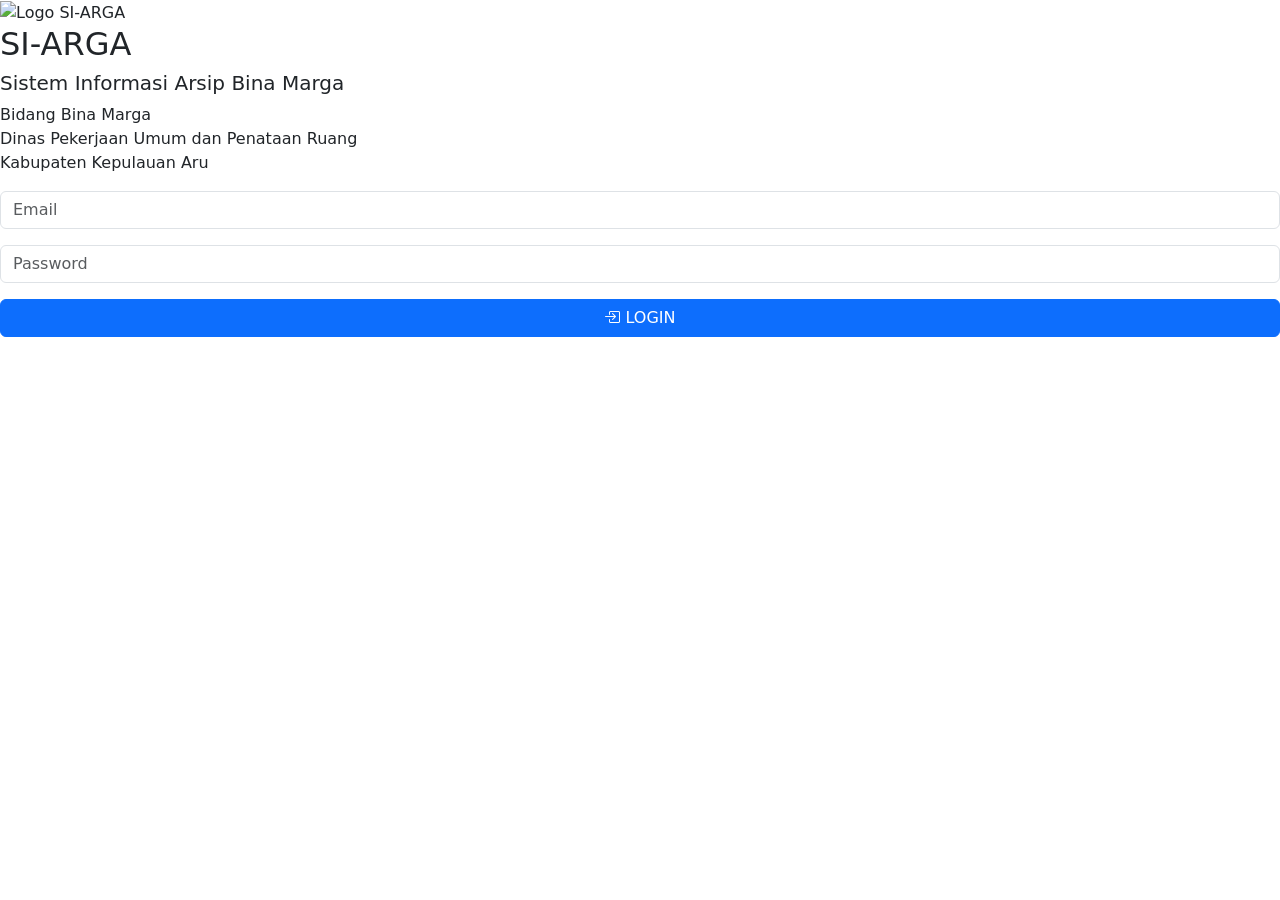
==== index.html @ 4b65cdda "Add files via upload" ====
<!DOCTYPE html>
<html lang="id">
<head>
    <meta charset="UTF-8">
    <meta name="viewport" content="width=device-width, initial-scale=1.0">
    <title>SI-ARGA | Login</title>

    <!-- Bootstrap -->
    <link href="https://cdn.jsdelivr.net/npm/bootstrap@5.3.3/dist/css/bootstrap.min.css" rel="stylesheet">

    <!-- Bootstrap Icon -->
    <link href="https://cdn.jsdelivr.net/npm/bootstrap-icons@1.11.3/font/bootstrap-icons.css" rel="stylesheet">

    <!-- CSS -->
    <link rel="stylesheet" href="css/style.css">
</head>

<body>

<div class="login-box">

    <img src="assets/logo-siarga.png" class="logo" alt="Logo SI-ARGA">

    <h2>SI-ARGA</h2>

    <h5>Sistem Informasi Arsip Bina Marga</h5>

    <p>
        Bidang Bina Marga<br>
Dinas Pekerjaan Umum dan Penataan Ruang<br>
Kabupaten Kepulauan Aru
    </p>

    <input type="email" id="email" class="form-control mb-3" placeholder="Email">

    <input type="password" id="password" class="form-control mb-3" placeholder="Password">

    <button class="btn btn-primary w-100" onclick="login()">
        <i class="bi bi-box-arrow-in-right"></i>
        LOGIN
    </button>

</div>
<script src="js/login.js"></script>
</body>
</html>
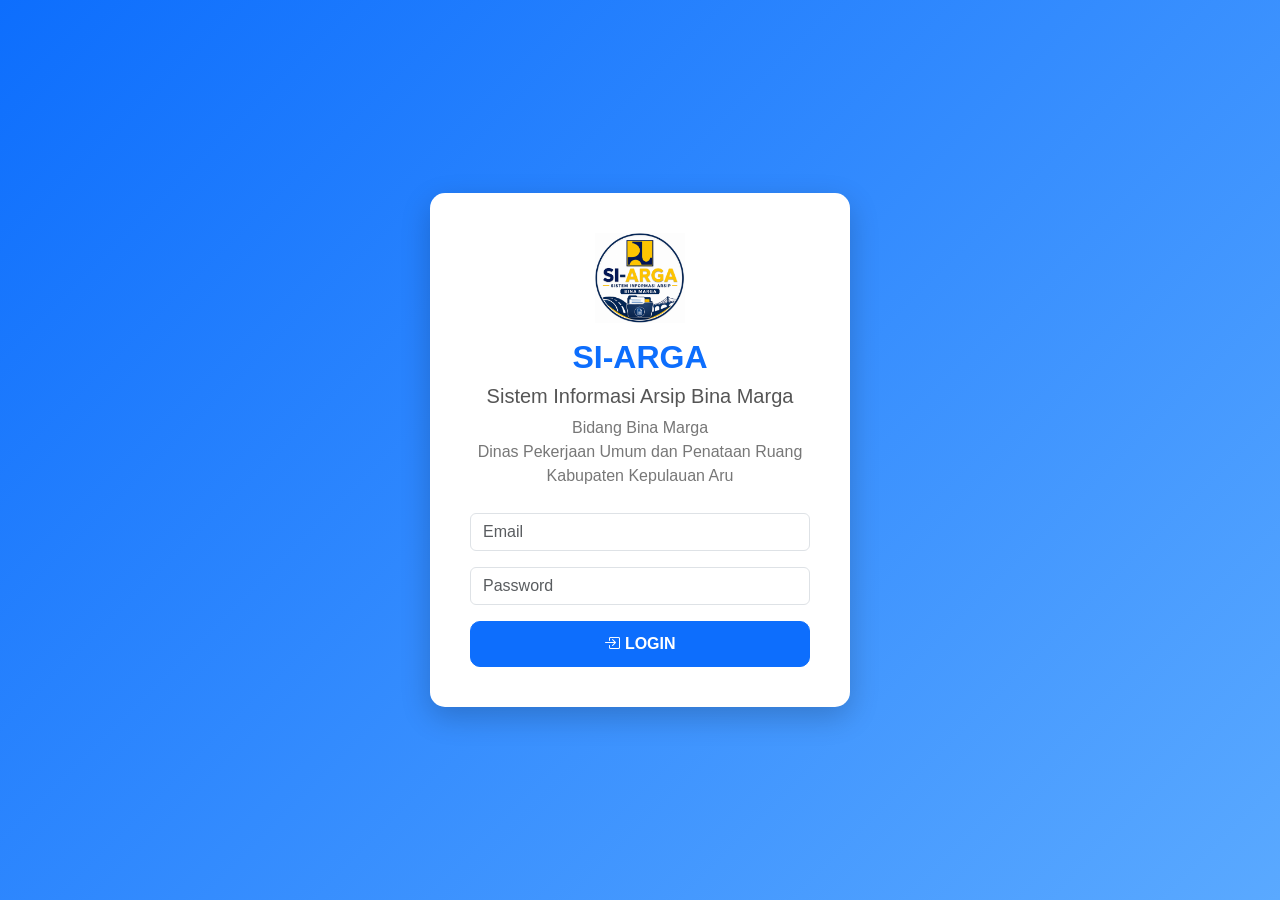
==== commit d13208da: "Add files via upload" ====
--- a/index.html
+++ b/index.html
@@ -19,7 +19,7 @@
 
 <div class="login-box">
 
-    <img src="assets/logo-siarga.png" class="logo" alt="Logo SI-ARGA">
+    <img src="logo-siarga.png" class="logo" alt="Logo SI-ARGA">
 
     <h2>SI-ARGA</h2>
 
--- a/css/style.css
+++ b/css/style.css
@@ -0,0 +1,44 @@
+body{
+    margin:0;
+    padding:0;
+    font-family:Arial, Helvetica, sans-serif;
+    background:linear-gradient(135deg,#0d6efd,#5aa9ff);
+    height:100vh;
+    display:flex;
+    justify-content:center;
+    align-items:center;
+}
+
+.login-box{
+    width:420px;
+    background:#ffffff;
+    padding:40px;
+    border-radius:15px;
+    box-shadow:0 10px 30px rgba(0,0,0,.2);
+    text-align:center;
+}
+
+.logo{
+    width:90px;
+    margin-bottom:15px;
+}
+
+h2{
+    color:#0d6efd;
+    font-weight:bold;
+}
+
+h5{
+    color:#555;
+}
+
+p{
+    color:#777;
+    margin-bottom:25px;
+}
+
+.btn-primary{
+    border-radius:10px;
+    font-weight:bold;
+    padding:10px;
+}
